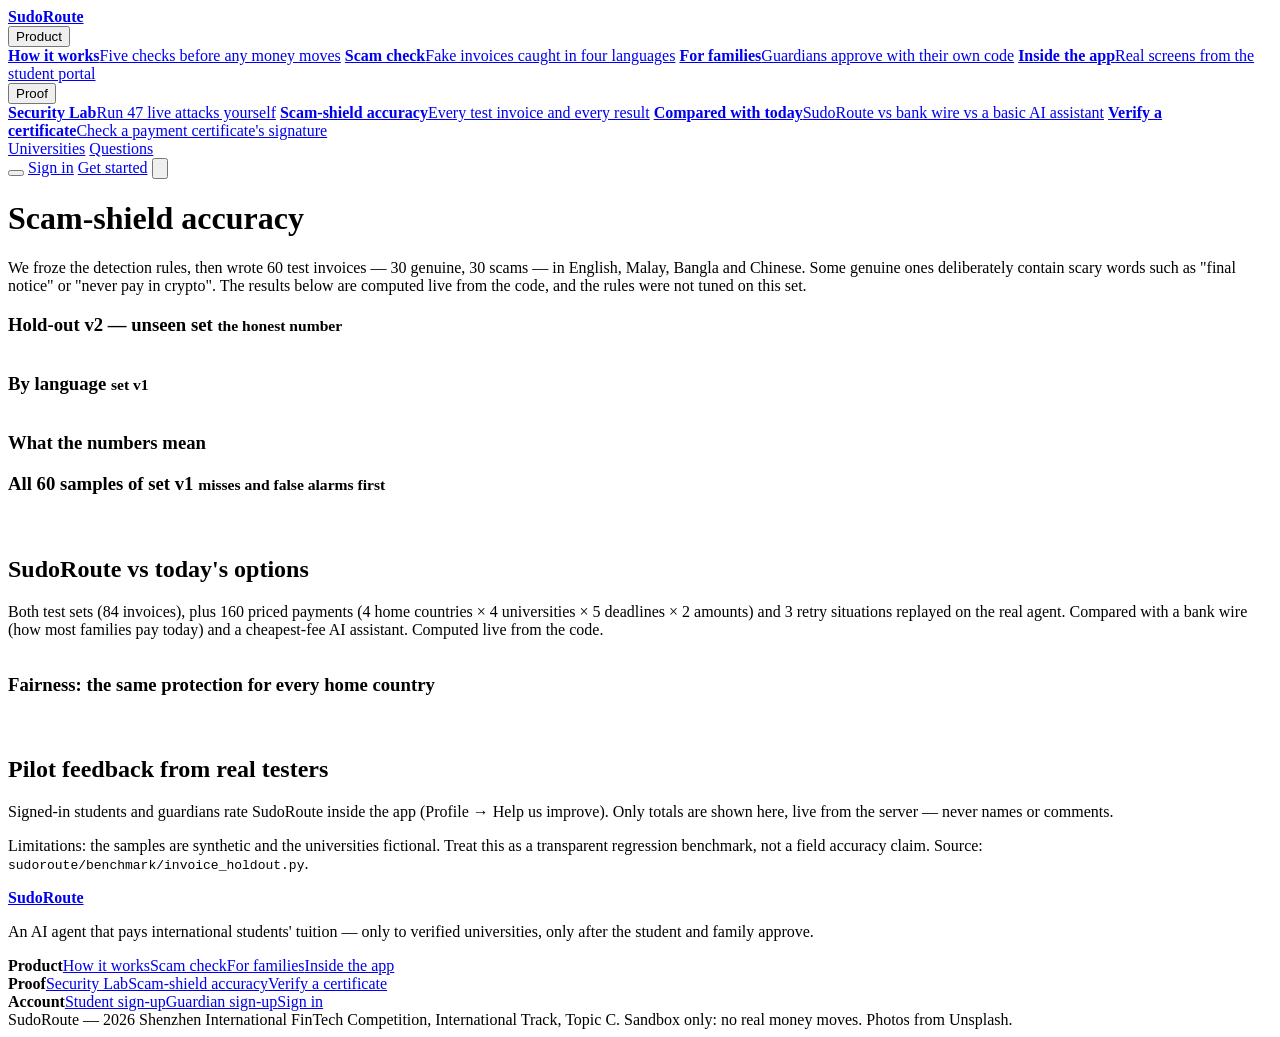
==== web/accuracy.html @ 5b82146a "SudoRoute: 2026 Shenzhen FinTechathon submission" ====
<!doctype html>
<html lang="en">
<head>
<meta charset="utf-8">
<meta name="viewport" content="width=device-width, initial-scale=1">
<title>Scam-shield accuracy — SudoRoute</title>
<meta name="description" content="How SudoRoute's tuition-scam detector performs on a multilingual hold-out set, with every sample published.">
<link rel="icon" href="/static/favicon.svg" type="image/svg+xml">
<link rel="manifest" href="/manifest.webmanifest">
<link rel="apple-touch-icon" href="/static/img/icon-192.png">
<link rel="preconnect" href="https://fonts.googleapis.com">
<link rel="preconnect" href="https://fonts.gstatic.com" crossorigin>
<link rel="stylesheet" href="https://fonts.googleapis.com/css2?family=Plus+Jakarta+Sans:wght@400;500;600;700;800&family=JetBrains+Mono:wght@500&family=Noto+Sans+Bengali:wght@400;600;700&display=swap">
<link rel="stylesheet" href="/static/site.css">
<script src="/static/theme.js"></script>
<script src="/static/i18n.js"></script>
</head>
<body>
<header class="topnav" id="topnav">
  <div class="wrap">
    <a class="brand" href="/" aria-label="SudoRoute home"><span data-logo></span><b>SudoRoute</b></a>
    <nav id="mainnav" aria-label="Main">
      <span class="hl" aria-hidden="true"></span>
      <div class="dd">
        <button type="button" class="navlink" aria-expanded="false" aria-controls="dd-product"><span data-i18n="nav.product">Product</span><i></i></button>
        <div class="ddmenu" id="dd-product">
          <a href="/#how"><b data-i18n="nav.how">How it works</b><span data-i18n="nav.howd">Five checks before any money moves</span></a>
          <a href="/#scams"><b data-i18n="nav.scams">Scam check</b><span data-i18n="nav.scamsd">Fake invoices caught in four languages</span></a>
          <a href="/#families"><b data-i18n="nav.families">For families</b><span data-i18n="nav.familiesd">Guardians approve with their own code</span></a>
          <a href="/#app"><b data-i18n="nav.app">Inside the app</b><span data-i18n="nav.appd">Real screens from the student portal</span></a>
        </div>
      </div>
      <div class="dd">
        <button type="button" class="navlink" aria-expanded="false" aria-controls="dd-proof"><span data-i18n="nav.proof">Proof</span><i></i></button>
        <div class="ddmenu" id="dd-proof">
          <a href="/security-lab"><b data-i18n="proof.lab">Security Lab</b><span data-i18n="nav.labd">Run 47 live attacks yourself</span></a>
          <a href="/accuracy"><b data-i18n="proof.acc">Scam-shield accuracy</b><span data-i18n="nav.accd">Every test invoice and every result</span></a>
          <a href="/accuracy#baselines"><b data-i18n="proof.base">Compared with today</b><span data-i18n="nav.based">SudoRoute vs bank wire vs a basic AI assistant</span></a>
          <a href="/verify"><b data-i18n="proof.ver">Verify a certificate</b><span data-i18n="nav.verd">Check a payment certificate's signature</span></a>
        </div>
      </div>
      <a class="navlink" href="/#anywhere" data-i18n="nav.anywhere">Universities</a>
      <a class="navlink" href="/#faq" data-i18n="nav.faq">Questions</a>
    </nav>
    <div class="right">
      <span data-lang-picker></span>
      <button class="iconbtn" data-theme-toggle type="button"></button>
      <a class="btn quiet signin" href="/login" data-i18n="cta.signin">Sign in</a>
      <a class="btn accent" href="/register" data-i18n="cta.start">Get started</a>
      <button class="iconbtn menubtn" id="menubtn" type="button" aria-label="Open menu" aria-expanded="false" aria-controls="mainnav">
        <svg viewBox="0 0 24 24" fill="none" stroke="currentColor" stroke-width="1.8" stroke-linecap="round"><path d="M4 7h16M4 12h16M4 17h16"/></svg>
      </button>
    </div>
  </div>
</header>
<main class="page page-top" id="main"><div class="wrap">
  <h1 data-i18n="acc.title">Scam-shield accuracy</h1>
  <p class="intro" data-reveal>We froze the detection rules, then wrote 60 test invoices — 30 genuine, 30 scams — in English, Malay, Bangla and Chinese. Some genuine ones deliberately contain scary words such as "final notice" or "never pay in crypto". The results below are computed live from the code, and the rules were not tuned on this set.</p>
  <div class="scoreboard" id="score"></div>
  <section class="panel v2panel" style="margin-top:8px"><h3>Hold-out v2 — unseen set <small>the honest number</small></h3>
    <p style="color:var(--ink-2);font-size:14px;margin:0 0 12px" id="v2note"></p><div class="scoreboard" id="v2score"></div>
    <div class="tablewrap" style="margin-top:12px"><table id="v2misses"></table></div></section>
  <section class="panel" style="margin-top:8px"><h3>By language <small>set v1</small></h3><div class="tablewrap"><table id="bylang"></table></div></section>
  <section class="panel"><h3>What the numbers mean</h3><ul class="ticks" id="defs" style="margin:0"></ul></section>
  <section class="panel"><h3>All 60 samples of set v1 <small>misses and false alarms first</small></h3><div class="tablewrap"><table id="samples"></table></div></section>
  <h2 id="baselines" style="margin-top:42px">SudoRoute vs today's options</h2>
  <p class="intro" data-reveal>Both test sets (84 invoices), plus 160 priced payments (4 home countries × 4 universities × 5 deadlines × 2 amounts) and 3 retry situations replayed on the real agent. Compared with a bank wire (how most families pay today) and a cheapest-fee AI assistant. Computed live from the code.</p>
  <section class="panel"><div class="tablewrap"><table id="base"></table></div><p id="impossible" style="color:var(--ink-2);font-size:13.5px;margin:12px 0 0"></p><ul class="ticks" id="basedefs" style="margin:14px 0 0"></ul></section>
  <section class="panel"><h3>Fairness: the same protection for every home country</h3><div class="tablewrap"><table id="fair"></table></div></section>
  <h2 id="pilot" style="margin-top:42px">Pilot feedback from real testers</h2>
  <p class="intro" data-reveal>Signed-in students and guardians rate SudoRoute inside the app (Profile → Help us improve). Only totals are shown here, live from the server — never names or comments.</p>
  <div class="scoreboard" id="pilotscore"></div>
  <p class="empty">Limitations: the samples are synthetic and the universities fictional. Treat this as a transparent regression benchmark, not a field accuracy claim. Source: <code>sudoroute/benchmark/invoice_holdout.py</code>.</p>
</div></main>
<footer class="footer4">
  <div class="wrap fcols">
    <div class="fbrand">
      <a class="brand" href="/" aria-label="SudoRoute home"><span data-logo></span><b>SudoRoute</b></a>
      <p data-i18n="foot.about">An AI agent that pays international students' tuition — only to verified universities, only after the student and family approve.</p>
    </div>
    <div><b data-i18n="nav.product">Product</b><a href="/#how" data-i18n="nav.how">How it works</a><a href="/#scams" data-i18n="nav.scams">Scam check</a><a href="/#families" data-i18n="nav.families">For families</a><a href="/#app" data-i18n="nav.app">Inside the app</a></div>
    <div><b data-i18n="nav.proof">Proof</b><a href="/security-lab" data-i18n="proof.lab">Security Lab</a><a href="/accuracy" data-i18n="proof.acc">Scam-shield accuracy</a><a href="/verify" data-i18n="proof.ver">Verify a certificate</a></div>
    <div><b data-i18n="foot.account">Account</b><a href="/register?role=student" data-i18n="foot.student">Student sign-up</a><a href="/register?role=guardian" data-i18n="foot.guardian">Guardian sign-up</a><a href="/login" data-i18n="cta.signin">Sign in</a></div>
  </div>
  <div class="wrap fbottom">
    <span data-i18n="footer.left">SudoRoute — 2026 Shenzhen International FinTech Competition, International Track, Topic C.</span>
    <span data-i18n="foot.photos">Sandbox only: no real money moves. Photos from Unsplash.</span>
  </div>
</footer>
<script src="/static/common.js"></script>
<script src="/static/motion.js"></script>
<script src="/static/landing.js"></script>
<script src="/static/accuracy.js"></script>
<script src="/static/aichat.js" data-mode="public"></script>
</body>
</html>
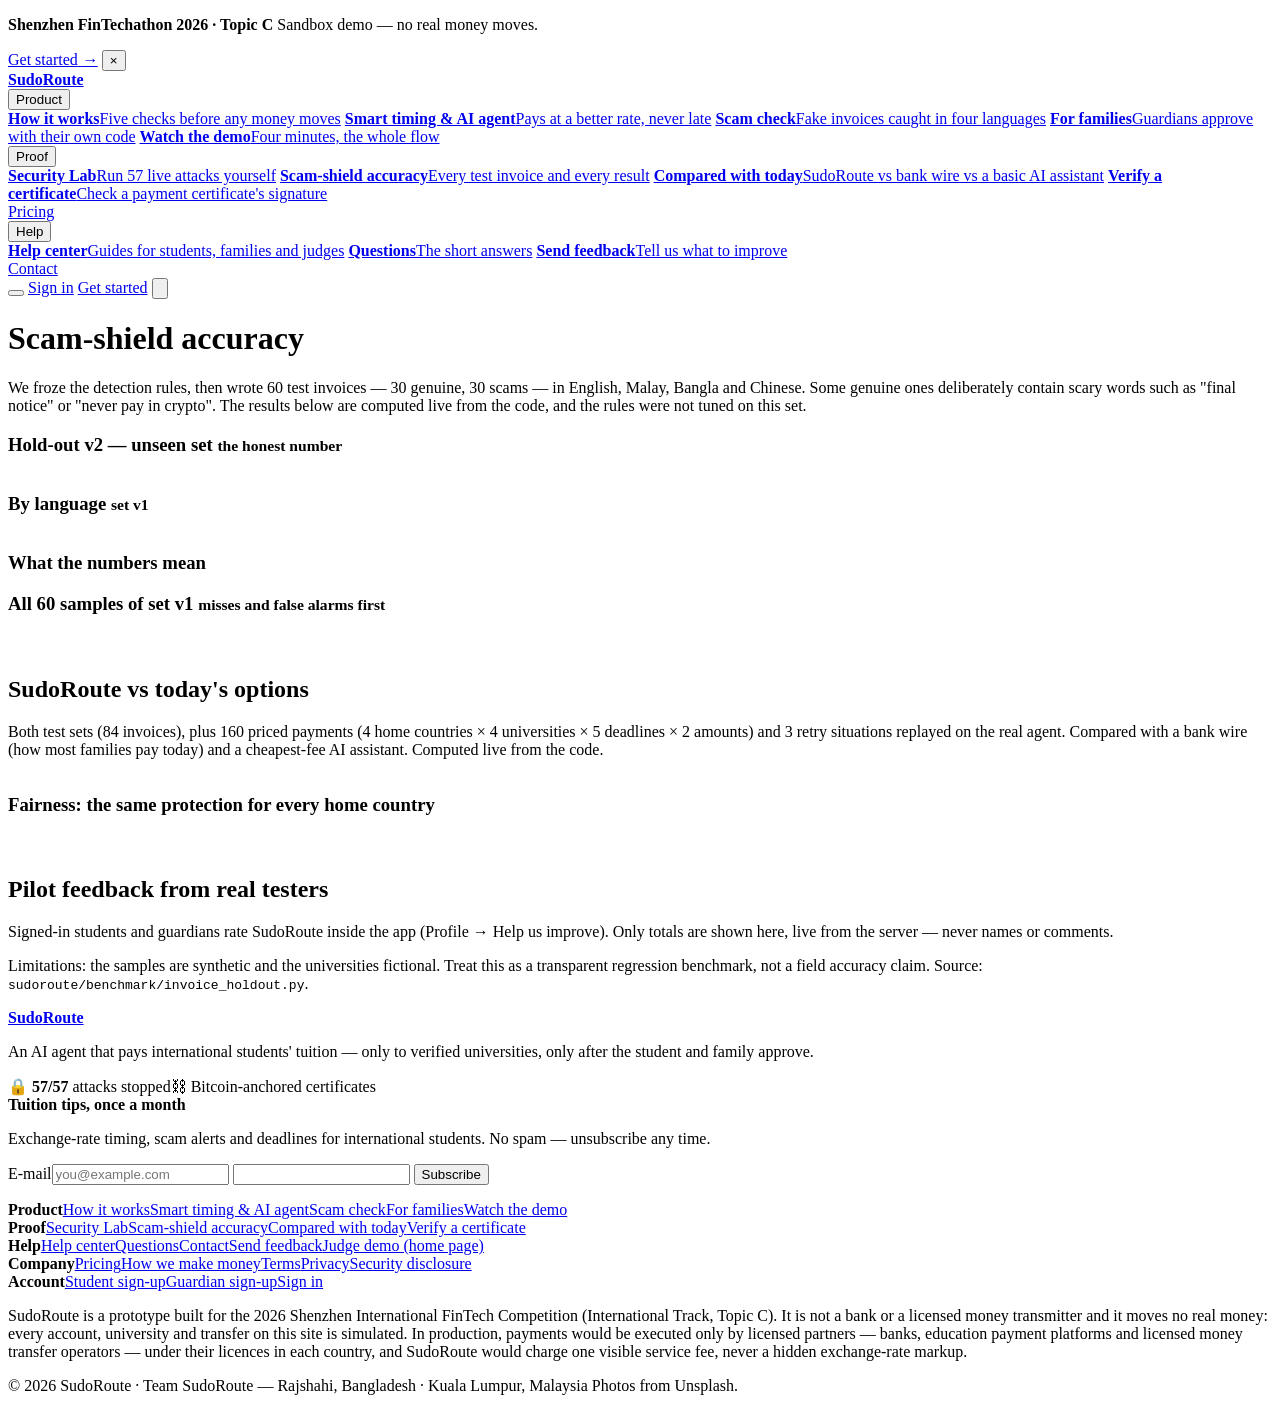
==== commit ba764876: "Final submission version" ====
--- a/web/accuracy.html
+++ b/web/accuracy.html
@@ -16,37 +16,54 @@
 <script src="/static/i18n.js"></script>
 </head>
 <body>
+<div class="announce" id="announce" role="region" aria-label="Announcement">
+  <div class="wrap">
+    <span class="an-dot" aria-hidden="true"></span>
+    <p><b data-i18n="an.b">Shenzhen FinTechathon 2026 · Topic C</b> <span data-i18n="an.t">Sandbox demo — no real money moves.</span></p>
+    <a href="/register?role=student" data-auth class="an-cta"><span data-i18n="an.cta2">Get started</span> <i aria-hidden="true">→</i></a>
+    <button type="button" class="an-x" data-announce-close aria-label="Dismiss announcement">×</button>
+  </div>
+</div>
 <header class="topnav" id="topnav">
   <div class="wrap">
-    <a class="brand" href="/" aria-label="SudoRoute home"><span data-logo></span><b>SudoRoute</b></a>
+    <a class="brand" href="/" aria-label="SudoRoute home"><span data-logo></span><b class="wordmark"><span class="w1">Sudo</span><span class="w2">Route</span></b></a>
     <nav id="mainnav" aria-label="Main">
       <span class="hl" aria-hidden="true"></span>
       <div class="dd">
         <button type="button" class="navlink" aria-expanded="false" aria-controls="dd-product"><span data-i18n="nav.product">Product</span><i></i></button>
         <div class="ddmenu" id="dd-product">
           <a href="/#how"><b data-i18n="nav.how">How it works</b><span data-i18n="nav.howd">Five checks before any money moves</span></a>
+          <a href="/#features"><b data-i18n="nav.smart">Smart timing &amp; AI agent</b><span data-i18n="nav.smartd">Pays at a better rate, never late</span></a>
           <a href="/#scams"><b data-i18n="nav.scams">Scam check</b><span data-i18n="nav.scamsd">Fake invoices caught in four languages</span></a>
           <a href="/#families"><b data-i18n="nav.families">For families</b><span data-i18n="nav.familiesd">Guardians approve with their own code</span></a>
-          <a href="/#app"><b data-i18n="nav.app">Inside the app</b><span data-i18n="nav.appd">Real screens from the student portal</span></a>
+          <a href="/#demo"><b data-i18n="nav.demo">Watch the demo</b><span data-i18n="nav.demod">Four minutes, the whole flow</span></a>
         </div>
       </div>
       <div class="dd">
-        <button type="button" class="navlink" aria-expanded="false" aria-controls="dd-proof"><span data-i18n="nav.proof">Proof</span><i></i></button>
+        <button type="button" class="navlink" data-nav="/security-lab /accuracy /verify" aria-expanded="false" aria-controls="dd-proof"><span data-i18n="nav.proof">Proof</span><i></i></button>
         <div class="ddmenu" id="dd-proof">
-          <a href="/security-lab"><b data-i18n="proof.lab">Security Lab</b><span data-i18n="nav.labd">Run 47 live attacks yourself</span></a>
+          <a href="/security-lab"><b data-i18n="proof.lab">Security Lab</b><span data-i18n="nav.labd">Run 57 live attacks yourself</span></a>
           <a href="/accuracy"><b data-i18n="proof.acc">Scam-shield accuracy</b><span data-i18n="nav.accd">Every test invoice and every result</span></a>
           <a href="/accuracy#baselines"><b data-i18n="proof.base">Compared with today</b><span data-i18n="nav.based">SudoRoute vs bank wire vs a basic AI assistant</span></a>
           <a href="/verify"><b data-i18n="proof.ver">Verify a certificate</b><span data-i18n="nav.verd">Check a payment certificate's signature</span></a>
         </div>
       </div>
-      <a class="navlink" href="/#anywhere" data-i18n="nav.anywhere">Universities</a>
-      <a class="navlink" href="/#faq" data-i18n="nav.faq">Questions</a>
+      <a class="navlink" href="/pricing" data-nav="/pricing" data-i18n="nav.pricing">Pricing</a>
+      <div class="dd">
+        <button type="button" class="navlink" data-nav="/help" aria-expanded="false" aria-controls="dd-help"><span data-i18n="nav.help">Help</span><i></i></button>
+        <div class="ddmenu" id="dd-help">
+          <a href="/help"><b data-i18n="nav.hc">Help center</b><span data-i18n="nav.hcd">Guides for students, families and judges</span></a>
+          <a href="/help#faq"><b data-i18n="nav.faq">Questions</b><span data-i18n="nav.faqd">The short answers</span></a>
+          <a href="/contact?topic=feedback"><b data-i18n="nav.fb">Send feedback</b><span data-i18n="nav.fbd">Tell us what to improve</span></a>
+        </div>
+      </div>
+      <a class="navlink" href="/contact" data-nav="/contact" data-i18n="nav.contact">Contact</a>
     </nav>
     <div class="right">
       <span data-lang-picker></span>
       <button class="iconbtn" data-theme-toggle type="button"></button>
       <a class="btn quiet signin" href="/login" data-i18n="cta.signin">Sign in</a>
-      <a class="btn accent" href="/register" data-i18n="cta.start">Get started</a>
+      <a class="btn accent" href="/register" data-auth data-i18n="cta.start">Get started</a>
       <button class="iconbtn menubtn" id="menubtn" type="button" aria-label="Open menu" aria-expanded="false" aria-controls="mainnav">
         <svg viewBox="0 0 24 24" fill="none" stroke="currentColor" stroke-width="1.8" stroke-linecap="round"><path d="M4 7h16M4 12h16M4 17h16"/></svg>
       </button>
@@ -72,24 +89,41 @@
   <div class="scoreboard" id="pilotscore"></div>
   <p class="empty">Limitations: the samples are synthetic and the universities fictional. Treat this as a transparent regression benchmark, not a field accuracy claim. Source: <code>sudoroute/benchmark/invoice_holdout.py</code>.</p>
 </div></main>
-<footer class="footer4">
+<footer class="footer4 footer9">
+  <div class="fband"><div class="wrap ftop">
+    <div class="fbrand">
+      <a class="brand" href="/" aria-label="SudoRoute home"><span data-logo></span><b class="wordmark"><span class="w1">Sudo</span><span class="w2">Route</span></b></a>
+      <p data-i18n="foot.about">An AI agent that pays international students' tuition — only to verified universities, only after the student and family approve.</p>
+      <div class="fbadges"><span>🔒 <b>57/57</b> <span data-i18n="foot.b1">attacks stopped</span></span><span>⛓ <span data-i18n="foot.b2">Bitcoin-anchored certificates</span></span></div>
+    </div>
+    <form class="newsletter" data-newsletter novalidate>
+      <b data-i18n="nl.title">Tuition tips, once a month</b>
+      <p data-i18n="nl.text">Exchange-rate timing, scam alerts and deadlines for international students. No spam — unsubscribe any time.</p>
+      <div class="nlrow"><label class="sr" for="nl-email">E-mail</label><input class="input" id="nl-email" type="email" autocomplete="email" placeholder="you@example.com" data-i18n-ph="nl.ph" required>
+        <input type="text" name="website" class="hp" tabindex="-1" autocomplete="off" aria-hidden="true">
+        <button class="btn accent" type="submit" data-i18n="nl.btn">Subscribe</button></div>
+      <p class="nlmsg" aria-live="polite"></p>
+    </form>
+  </div></div>
   <div class="wrap fcols">
-    <div class="fbrand">
-      <a class="brand" href="/" aria-label="SudoRoute home"><span data-logo></span><b>SudoRoute</b></a>
-      <p data-i18n="foot.about">An AI agent that pays international students' tuition — only to verified universities, only after the student and family approve.</p>
-    </div>
-    <div><b data-i18n="nav.product">Product</b><a href="/#how" data-i18n="nav.how">How it works</a><a href="/#scams" data-i18n="nav.scams">Scam check</a><a href="/#families" data-i18n="nav.families">For families</a><a href="/#app" data-i18n="nav.app">Inside the app</a></div>
-    <div><b data-i18n="nav.proof">Proof</b><a href="/security-lab" data-i18n="proof.lab">Security Lab</a><a href="/accuracy" data-i18n="proof.acc">Scam-shield accuracy</a><a href="/verify" data-i18n="proof.ver">Verify a certificate</a></div>
+    <div><b data-i18n="nav.product">Product</b><a href="/#how" data-i18n="nav.how">How it works</a><a href="/#features" data-i18n="nav.smart">Smart timing &amp; AI agent</a><a href="/#scams" data-i18n="nav.scams">Scam check</a><a href="/#families" data-i18n="nav.families">For families</a><a href="/#demo" data-i18n="nav.demo">Watch the demo</a></div>
+    <div><b data-i18n="nav.proof">Proof</b><a href="/security-lab" data-i18n="proof.lab">Security Lab</a><a href="/accuracy" data-i18n="proof.acc">Scam-shield accuracy</a><a href="/accuracy#baselines" data-i18n="proof.base">Compared with today</a><a href="/verify" data-i18n="proof.ver">Verify a certificate</a></div>
+    <div><b data-i18n="nav.help">Help</b><a href="/help" data-i18n="nav.hc">Help center</a><a href="/help#faq" data-i18n="nav.faq">Questions</a><a href="/contact" data-i18n="nav.contact">Contact</a><a href="/contact?topic=feedback" data-i18n="nav.fb">Send feedback</a><a href="/#top" data-i18n="foot.judge2">Judge demo (home page)</a></div>
+    <div><b data-i18n="foot.company">Company</b><a href="/pricing" data-i18n="nav.pricing">Pricing</a><a href="/pricing#model" data-i18n="foot.model">How we make money</a><a href="/legal#terms" data-i18n="foot.terms">Terms</a><a href="/legal#privacy" data-i18n="foot.privacy">Privacy</a><a href="/legal#disclosure" data-i18n="foot.disclosure">Security disclosure</a></div>
     <div><b data-i18n="foot.account">Account</b><a href="/register?role=student" data-i18n="foot.student">Student sign-up</a><a href="/register?role=guardian" data-i18n="foot.guardian">Guardian sign-up</a><a href="/login" data-i18n="cta.signin">Sign in</a></div>
   </div>
+  <div class="wrap flegal">
+    <p data-i18n="foot.legal">SudoRoute is a prototype built for the 2026 Shenzhen International FinTech Competition (International Track, Topic C). It is not a bank or a licensed money transmitter and it moves no real money: every account, university and transfer on this site is simulated. In production, payments would be executed only by licensed partners — banks, education payment platforms and licensed money transfer operators — under their licences in each country, and SudoRoute would charge one visible service fee, never a hidden exchange-rate markup.</p>
+  </div>
   <div class="wrap fbottom">
-    <span data-i18n="footer.left">SudoRoute — 2026 Shenzhen International FinTech Competition, International Track, Topic C.</span>
-    <span data-i18n="foot.photos">Sandbox only: no real money moves. Photos from Unsplash.</span>
+    <span>© 2026 SudoRoute · <span data-i18n="foot.team">Team SudoRoute — Rajshahi, Bangladesh · Kuala Lumpur, Malaysia</span></span>
+    <span class="fbr"><span data-lang-picker></span><span data-i18n="foot.photos">Photos from Unsplash.</span></span>
   </div>
 </footer>
 <script src="/static/common.js"></script>
 <script src="/static/motion.js"></script>
 <script src="/static/landing.js"></script>
+<script src="/static/site9.js"></script>
 <script src="/static/accuracy.js"></script>
 <script src="/static/aichat.js" data-mode="public"></script>
 </body>
